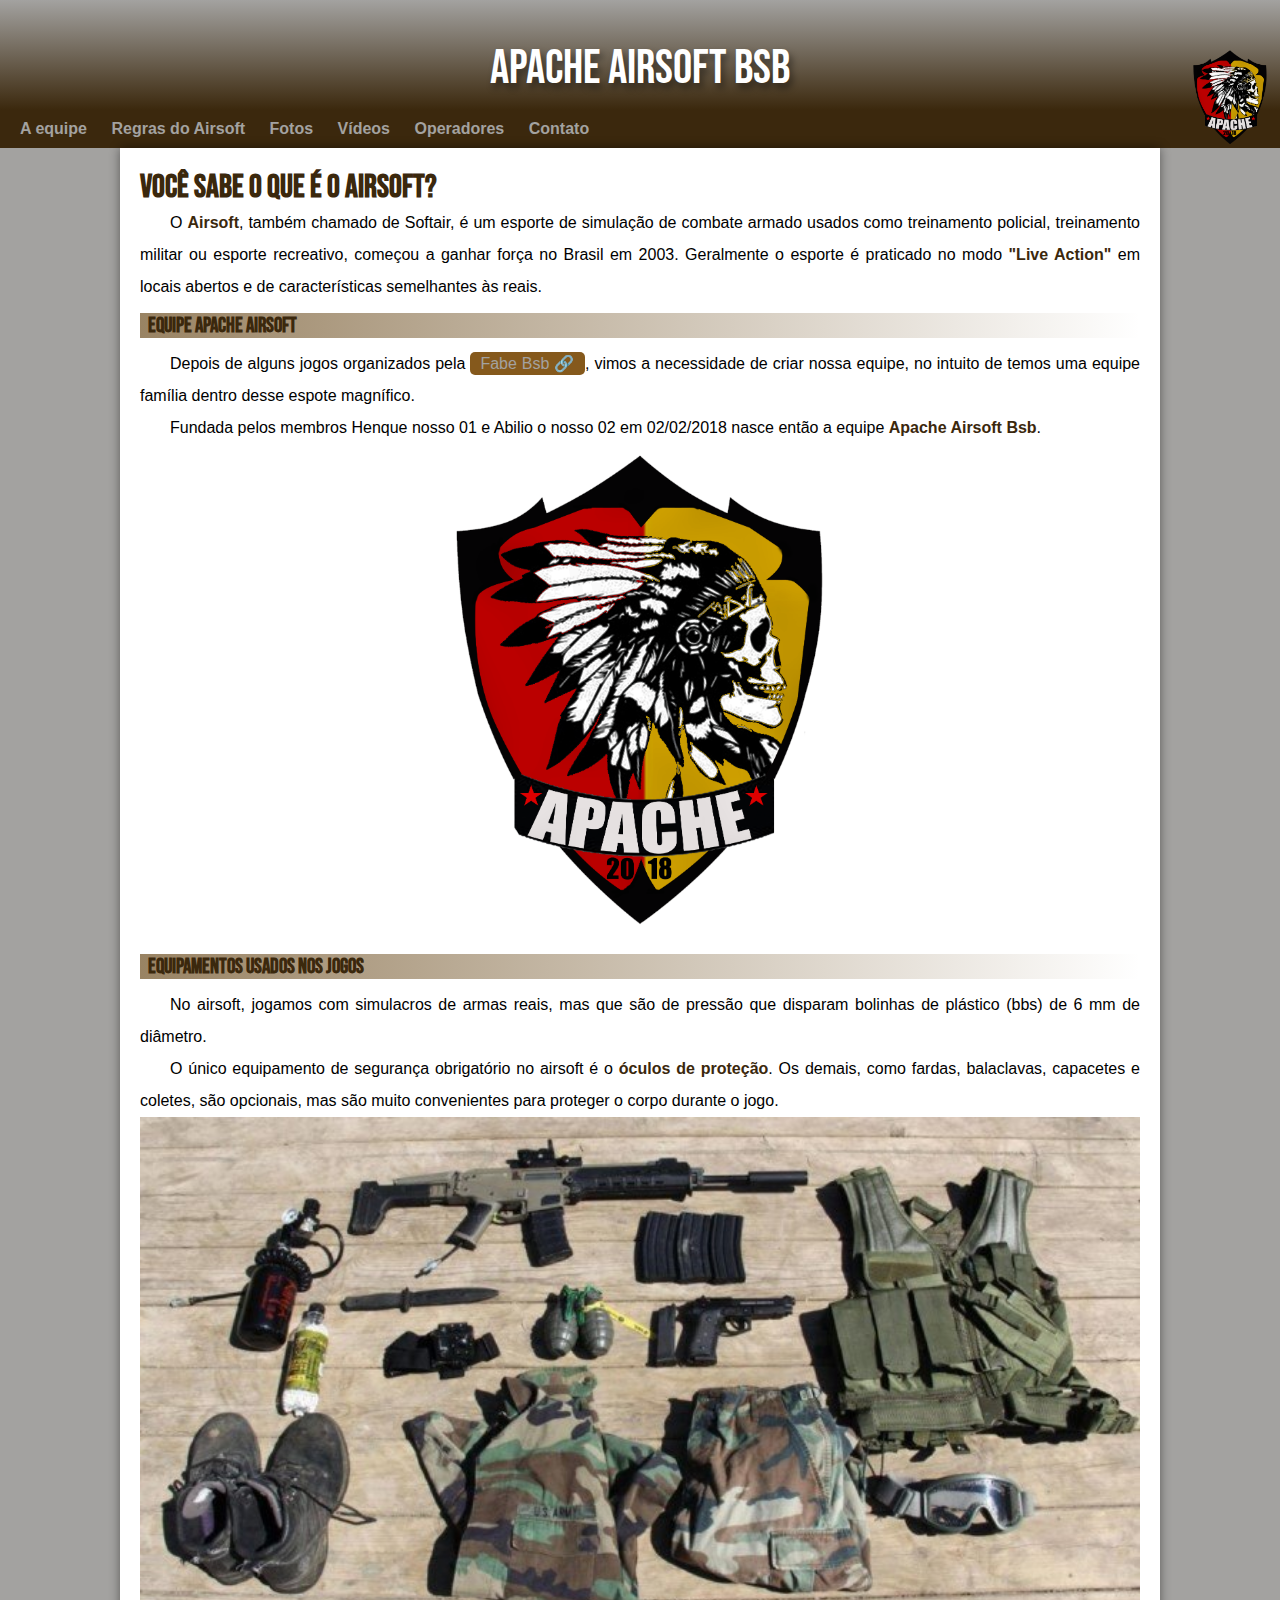
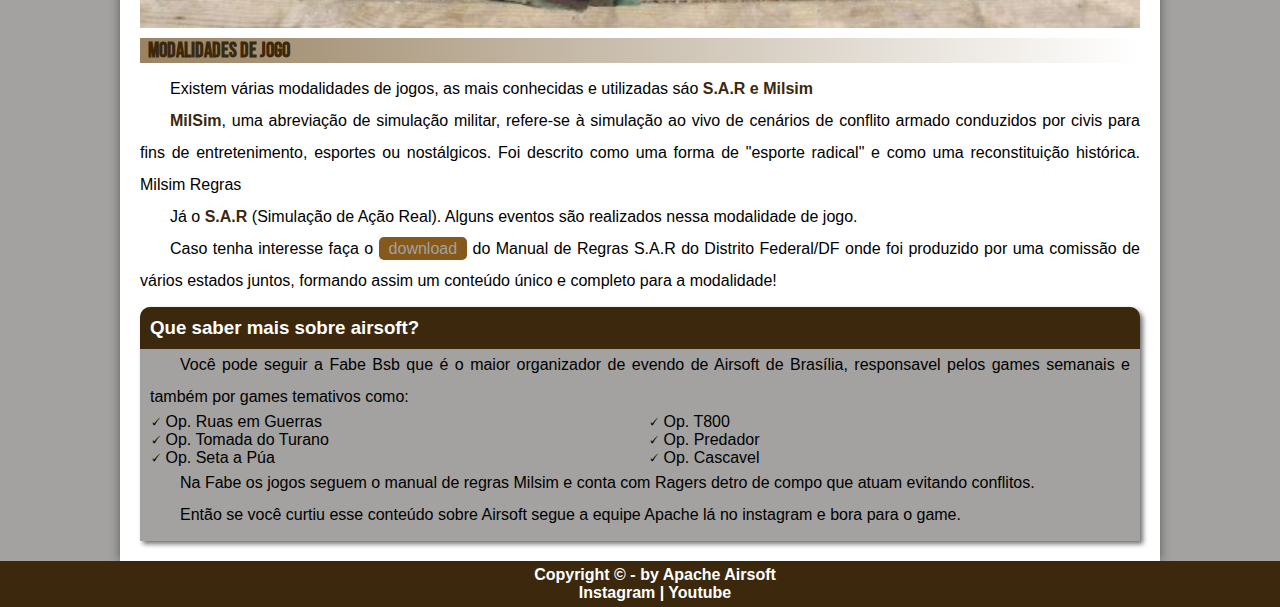
==== apache/index.html @ 3bf8e681 "Initial commit" ====
<!DOCTYPE html>
<html lang="pt-br">
<head>
    <meta charset="UTF-8">
    <meta name="viewport" content="width=device-width, initial-scale=1.0">
    <title>Apache Airsoft Bsb</title>
    <link rel="shortcut icon" href="_imagens/logo_apache_png.png" type="image/x-icon">
    <link rel="stylesheet" href="style/style.css">
</head>
<body>
    
    <header>
        <h1>Apache Airsoft Bsb</h1>
    </header>
    
    <nav>
        <a href="">A equipe</a>
        <a href="">Regras do Airsoft</a>
        <a href="">Fotos</a>
        <a href="">Vídeos</a>
        <a href="">Operadores</a>
        <a href="">Contato</a>
    </nav>
    <img src="_imagens/logo_apache_png.png" alt="Logo Apache" class="logo">
    <main>
        <article>
            <h1>Você sabe o que é o Airsoft?</h1>          
            <p>O <strong>Airsoft</strong>, também chamado de Softair, é um esporte de simulação de combate armado usados como treinamento policial, treinamento militar ou esporte recreativo, começou a ganhar força no Brasil em 2003. Geralmente o esporte é praticado no modo <strong>"Live Action"</strong> em locais abertos e de características semelhantes às reais.</p>
            
            <h2>Equipe Apache Airsoft</h2>
            <P>Depois de alguns jogos organizados pela <a href="https://www.instagram.com/fabebsb/" target="_blank" class="externo">Fabe Bsb</a>, vimos a necessidade de criar nossa equipe, no intuito de temos uma equipe família dentro desse espote magnífico.</P>
            <p>Fundada pelos membros Henque nosso 01 e Abilio o nosso 02 em 02/02/2018 nasce então a equipe <strong>Apache Airsoft Bsb</strong>. </p>
            <img src="_imagens/logo_apache_png.png" alt="Patch Equipe Apache" class="patch">

            <h2>Equipamentos usados nos jogos</h2>
            <p>No airsoft, jogamos com simulacros de armas reais, mas que são de pressão que disparam bolinhas de plástico (bbs) de 6 mm de diâmetro.</p>
            <p>O único equipamento de segurança obrigatório no airsoft é o <strong>óculos de proteção</strong>. Os demais, como fardas, balaclavas, capacetes e coletes, são opcionais, mas são muito convenientes para proteger o corpo durante o jogo.</p>
            
            <img src="_imagens/equip-airsoft.jpg" alt="Equipamentos de airsoft">
            
            <h2>Modalidades de Jogo</h2>
           
           <p>Existem várias modalidades de jogos, as mais conhecidas e utilizadas sáo <strong>S.A.R e Milsim</strong></p>
            <p>
                <strong>MilSim</strong>, uma abreviação de simulação militar, refere-se à simulação ao vivo de cenários de conflito armado conduzidos por civis para fins de entretenimento, esportes ou nostálgicos. Foi descrito como uma forma de "esporte radical" e como uma reconstituição histórica.
                Milsim Regras
            </p>
            
            <p>Já o <strong>S.A.R</strong> (Simulação de Ação Real).
                Alguns eventos são realizados nessa modalidade de jogo. 
            </p>
            <p>Caso tenha interesse faça o <a href="_manuais/manualsar.zip" download="manualsar.zip" type="aplication/zip">download</a> do Manual de Regras S.A.R do Distrito Federal/DF onde foi produzido por uma comissão de vários estados juntos, formando assim um conteúdo único e completo para a modalidade!</p>
                  
            <aside>
                <h3>Que saber mais sobre airsoft?</h3>
                <p>Você pode seguir a Fabe Bsb que é o maior organizador de evendo de Airsoft de Brasília, responsavel pelos games semanais e também por games temativos como:</p>
                <ul>
                    <li>Op. Ruas em Guerras</li>
                    <li>Op. Tomada do Turano</li>
                    <li>Op. Seta a Púa</li>
                    <li>Op. T800</li>
                    <li>Op. Predador</li>
                    <li>Op. Cascavel</li>
                </ul>
                <p>Na Fabe os jogos seguem o manual de regras Milsim e conta com Ragers detro de compo que atuam evitando conflitos.</p>
                <p>Então se você curtiu esse conteúdo sobre Airsoft segue a equipe Apache lá no instagram e bora para o game.</p>

            </aside>
        </article>
    </main>
    <footer>
        <p>Copyright © - by Apache Airsoft</p>
        <p><a href="https://www.instagram.com/apacheairsoftbsb/" target="_blank">Instagram</a> | <a href="https://www.youtube.com/watch?v=1k4mxDc3lzI&t=455s" target="_blank">Youtube</a></p>
    </footer>

</body>
</html>
---- apache/style/style.css ----
@charset "UTF-8";

@import url('https://fonts.googleapis.com/css2?family=Bebas+Neue&display=swap');

@font-face {
    font-family: 'FonteLogo';
    src: url(../_fonts/bubblegum-sans-regular.otf) format('opentype');
}

:root {
    /*--cor0: #F2AF5C;
    --cor1: #F29C50;
    --cor2: #D7D7D9;
    --cor3: #514F59;
    --cor4: #0D0D0D;*/
    --cor0: #A3A2A0;
    --cor1: #998363;
    --cor2: #b87b27;
    --cor3: #966520;
    --cor4: #85591C;
    --cor5: #3b280d;
    --fonte-padrao: Arial, Verdana, Helveticam sans-serif;
    --fonte-bebas: 'Bebas Neue', cursive;
    --fonte-destaque: 'FonteLogo', cursive;
    
}

* {
    margin: 0px;
    padding: 0px;
}

header {
    background-image: linear-gradient(to bottom, var(--cor0), var(--cor5));
    min-height: 70px;
    text-align: center;
    padding-top: 40px;
    
}

header > h1 {
    color: white;
    font-family: var(--fonte-bebas);
    font-weight: normal;
    font-size: 3em;
    margin-bottom: 20px;
    text-shadow: 3px 5px 7px rgba(0, 0, 0, 0.445);
}

header > P { 
    font-family: var(--fonte-bebas);
    font-size: 1.2em;
    color: white;
    max-width: 600px;
    margin: auto;
    margin-bottom: 20px;
    padding-left: 10px;
    padding-right: 10px;
    text-shadow: 3px 5px 7px rgba(0, 0, 0, 0.445);
}


nav {
    background-color: var(--cor5);
    padding: 10px;
    
}

nav a {
    color: var(--cor0);
    font-weight: bold;
    padding: 10px;
    text-decoration: none;
    border-radius: 7px;
    transition-duration: 0.5s;
}

nav a:hover {
    background-color: var(--cor4);
    color: var(--cor0);
}

body {
    background-color: var(--cor0);
    font-family: var(--fonte-padrao);
}

body p {
    text-indent: 30px;   
}

a.externo::after {
    content: '\00A0\1F517';
}

img.logo {
    width: 100px;
    margin-top: -100px;
    display: block;
    margin-left: auto;
}
main {
    background-color: white;
    min-width: auto;
    max-width: 1000px;
    margin: auto;
    padding: 20px;
    box-shadow: 0px 0px 10px rgba(0, 0, 0, 0.451);
}

main h1 {
    color: var(--cor5);
    font-family: var(--fonte-bebas);
}

main h2 {
    color: var(--cor5);
    background-image: linear-gradient(to right, var(--cor1), transparent);
    font-family: var(--fonte-bebas);
    font-size: 1.3em;
    text-indent: 8px;
    margin-top: 10px;
    margin-bottom: 10px;
}

main h3 {
    padding: 10px;   
}

main p {
    text-align: justify;
    line-height: 2em;
}

main img {
    width: 100%;
    display: block;
    margin: auto;
}

main strong {
    color: var(--cor5);
    font-weight: bold;
}

main a {
    background-color: var(--cor4);
    border-radius: 5px;
    color: var(--cor0);
    padding: 3px 10px;
    text-decoration: none;
}

main a:hover {
    text-decoration: underline;
    background-color: var(--cor0);
    color: var(--cor5);
}

img.patch {
    width: 50%;
}

aside {
    background-color: var(--cor0);
    padding: 10px;
    border-radius: 10px 10px 0px 0px;
    box-shadow: 3px 3px 5px rgba(0, 0, 0, 0.562); 
    margin-top: 10px;
}

aside ul {
    list-style-position: inside;
    list-style-type: '\1F5F8\00A0';
    columns: 2;
}

aside h3 {
    background-color: var(--cor5);
    border-radius: 10px 10px 0px 0px;   
    color: white;
    margin: -10px -10px 0px -10px;
    padding: 10px;
}

footer {
    background-color: var(--cor5);
    color: white;
    font-weight: bold;
    text-align: center;
    padding: 5px;
}

footer a {
    text-decoration: none;
    color: white;
}

footer a:hover {
    text-decoration: underline;
    color: var(--cor1);
}
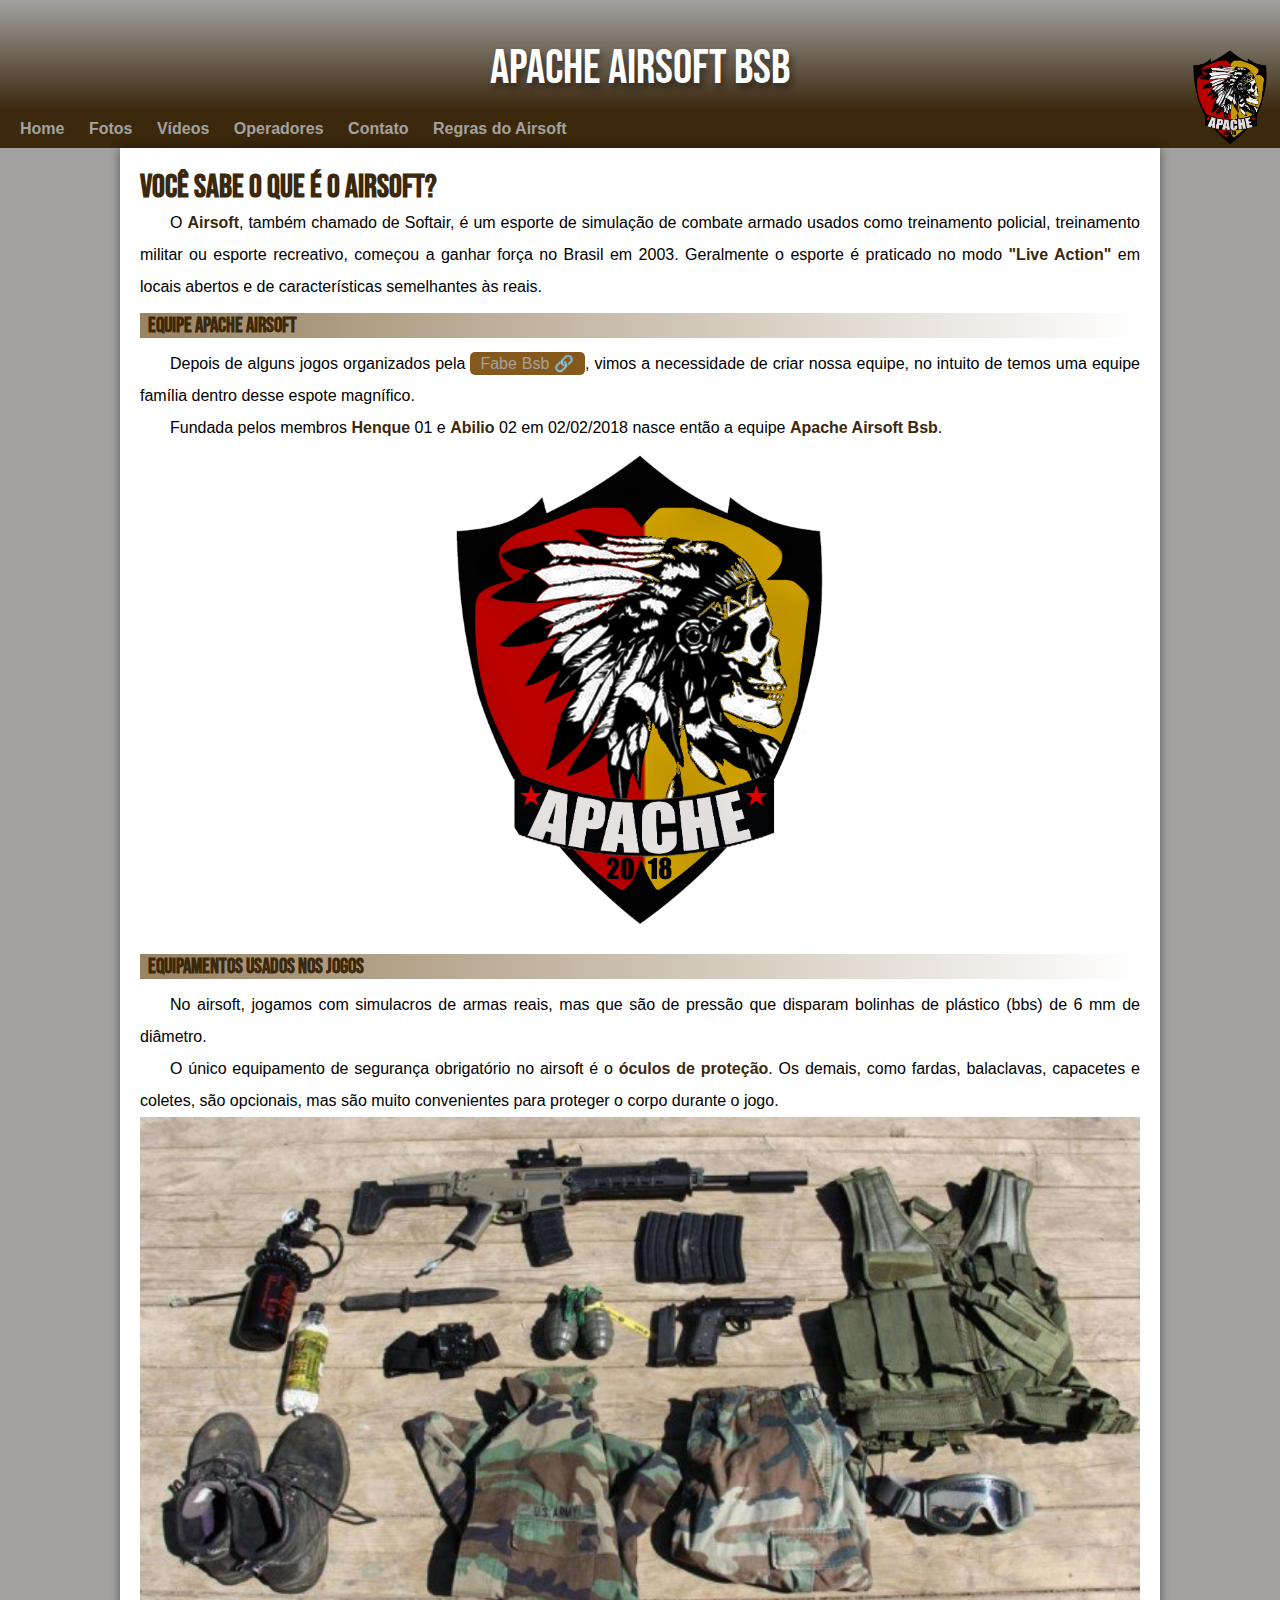
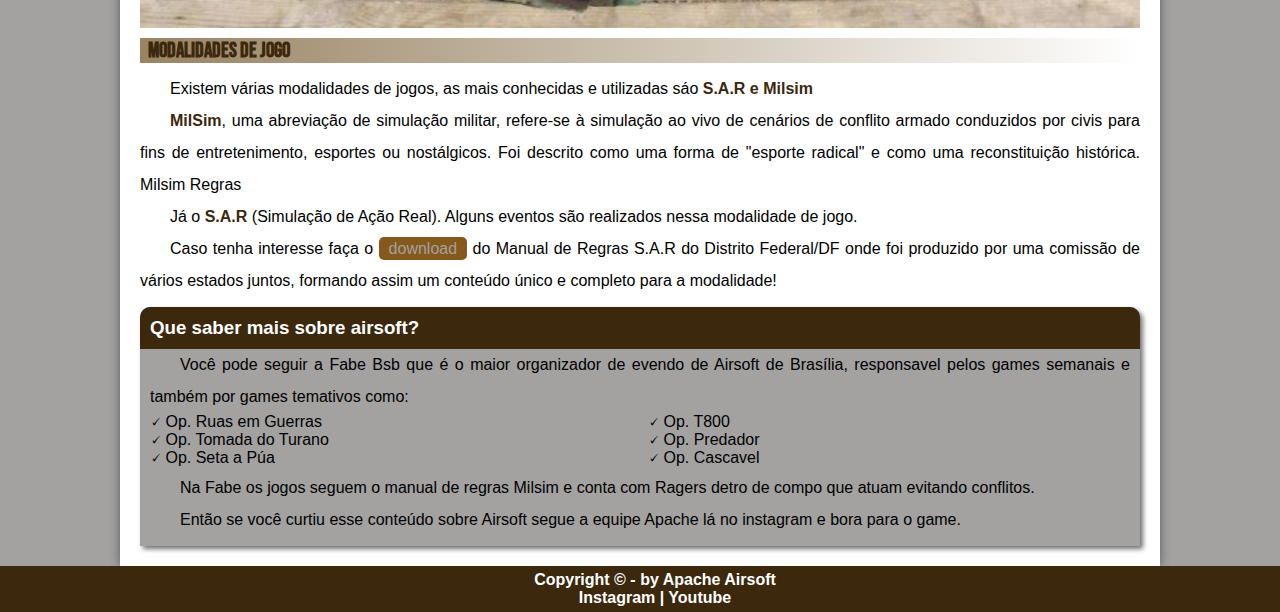
==== commit ffd5a539: "Atualizando" ====
--- a/apache/index.html
+++ b/apache/index.html
@@ -14,12 +14,12 @@
     </header>
     
     <nav>
-        <a href="">A equipe</a>
-        <a href="">Regras do Airsoft</a>
-        <a href="">Fotos</a>
-        <a href="">Vídeos</a>
+        <a href="#">Home</a>
+        <a href="fotos.html">Fotos</a>
+        <a href="videos.html">Vídeos</a>
         <a href="">Operadores</a>
         <a href="">Contato</a>
+        <a href="">Regras do Airsoft</a>
     </nav>
     <img src="_imagens/logo_apache_png.png" alt="Logo Apache" class="logo">
     <main>
@@ -29,7 +29,7 @@
             
             <h2>Equipe Apache Airsoft</h2>
             <P>Depois de alguns jogos organizados pela <a href="https://www.instagram.com/fabebsb/" target="_blank" class="externo">Fabe Bsb</a>, vimos a necessidade de criar nossa equipe, no intuito de temos uma equipe família dentro desse espote magnífico.</P>
-            <p>Fundada pelos membros Henque nosso 01 e Abilio o nosso 02 em 02/02/2018 nasce então a equipe <strong>Apache Airsoft Bsb</strong>. </p>
+            <p>Fundada pelos membros <strong>Henque</strong> 01 e <strong>Abilio</strong> 02 em 02/02/2018 nasce então a equipe <strong>Apache Airsoft Bsb</strong>. </p>
             <img src="_imagens/logo_apache_png.png" alt="Patch Equipe Apache" class="patch">
 
             <h2>Equipamentos usados nos jogos</h2>
--- a/apache/style/style.css
+++ b/apache/style/style.css
@@ -157,6 +157,22 @@
     color: var(--cor5);
 }
 
+div.video {
+    background-color: #3b280d;
+    margin: 0px -20px 30px -20px;
+    padding: 20px;
+    padding-bottom: 56.5%;
+    position: relative;
+}
+
+div.video > iframe {
+    position: absolute;
+    top: 5%;
+    left: 5%;
+    width: 90%;
+    height: 90%;
+}
+
 img.patch {
     width: 50%;
 }
@@ -173,6 +189,7 @@
     list-style-position: inside;
     list-style-type: '\1F5F8\00A0';
     columns: 2;
+    margin-bottom: 5px;
 }
 
 aside h3 {
